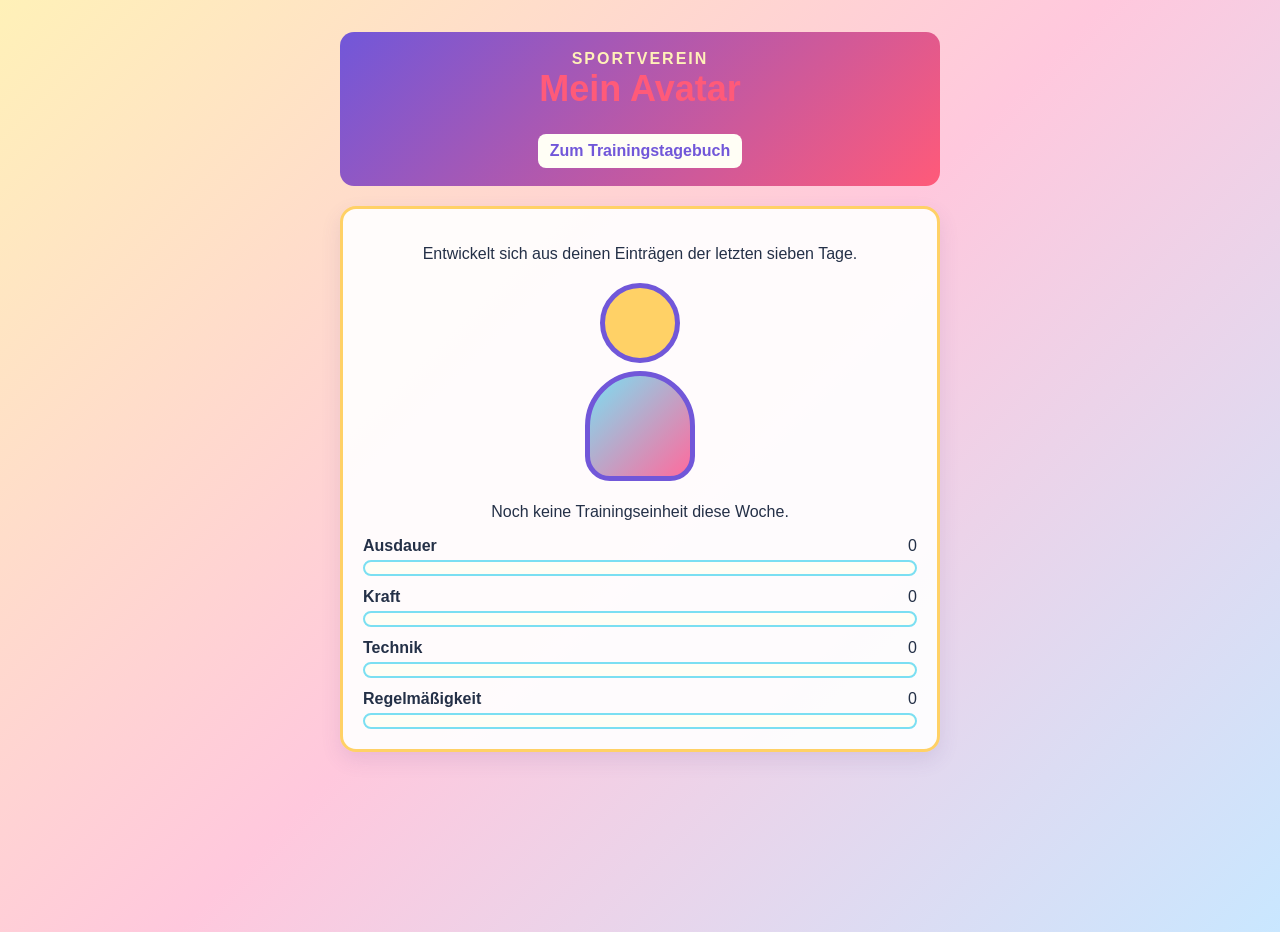
==== avatar.html @ 145b6bbf "avatar getrennt von der seite" ====
<!DOCTYPE html>
<html lang="de">
<head>
  <meta charset="UTF-8">
  <meta name="viewport" content="width=device-width, initial-scale=1.0">
  <title>Mein Avatar</title>
  <link rel="stylesheet" href="style.css">
</head>
<body>
  <main class="container">
    <header class="page-header">
      <p class="club-name">SPORTVEREIN</p>
      <h1>Mein Avatar</h1>
      <a class="back-link" href="index.html">Zum Trainingstagebuch</a>
    </header>

    <section class="avatar-card">
      <p>Entwickelt sich aus deinen Einträgen der letzten sieben Tage.</p>

      <div class="avatar">
        <div class="avatar-head"></div>
        <div class="avatar-body"></div>
      </div>

      <p id="training-week">Noch keine Trainingseinheit diese Woche.</p>

      <div class="avatar-stats">
        <p><strong>Ausdauer</strong> <span id="endurance-value">0</span></p>
        <div class="stat-bar"><div id="endurance-bar"></div></div>

        <p><strong>Kraft</strong> <span id="strength-value">0</span></p>
        <div class="stat-bar"><div id="strength-bar"></div></div>

        <p><strong>Technik</strong> <span id="skill-value">0</span></p>
        <div class="stat-bar"><div id="skill-bar"></div></div>

        <p><strong>Regelmäßigkeit</strong> <span id="regularity-value">0</span></p>
        <div class="stat-bar"><div id="regularity-bar"></div></div>
      </div>
    </section>
  </main>

  <script src="script.js"></script>
</body>
</html>
---- style.css ----
* {
  box-sizing: border-box;
}

body {
  margin: 0;
  font-family: "Trebuchet MS", Arial, sans-serif;
  background: linear-gradient(135deg, #fff1b8, #ffc8dd, #c9e7ff);
  color: #243047;
  min-height: 100vh;
}

.container {
  width: calc(100% - 32px);
  max-width: 600px;
  margin: 32px auto;
}

section {
  margin-bottom: 24px;
  padding: 20px;
  background-color: rgba(255, 255, 255, 0.92);
  border: 3px solid #ffd166;
  border-radius: 16px;
  box-shadow: 0 8px 20px rgba(88, 71, 150, 0.12);
}

h1,
h2 {
  margin-top: 0;
}

h1 {
  color: #ff5a79;
  text-align: center;
  font-size: 36px;
}

h2 {
  color: #7157d9;
}

.page-header {
  margin-bottom: 20px;
  padding: 18px;
  border-radius: 14px;
  background: linear-gradient(135deg, #7157d9, #ff5a79);
}

.club-name {
  margin: 0;
  color: #fff1b8;
  text-align: center;
  font-weight: bold;
  letter-spacing: 2px;
}

.avatar-link,
.back-link {
  display: block;
  width: fit-content;
  margin: 14px auto 0;
  padding: 8px 12px;
  border-radius: 8px;
  background: #fffef5;
  color: #7157d9;
  font-weight: bold;
  text-decoration: none;
}

form {
  display: flex;
  flex-direction: column;
  gap: 8px;
}

input,
select {
  width: 100%;
  padding: 10px;
  border: 2px solid #7bdff2;
  border-radius: 8px;
  background-color: #fffef5;
  font-size: 16px;
}

label {
  color: #7157d9;
  font-weight: bold;
}

.duration-field {
  display: flex;
  align-items: center;
  gap: 10px;
}

.duration-field input {
  width: 120px;
}

button {
  padding: 10px 14px;
  border: 0;
  border-radius: 8px;
  background: linear-gradient(135deg, #7157d9, #ff5a79);
  color: white;
  cursor: pointer;
  font-size: 16px;
  font-weight: bold;
}

button:disabled {
  background-color: #aaa;
  cursor: default;
}

#training-list {
  margin: 0;
  padding: 0;
  list-style: none;
}

#training-list li {
  display: grid;
  grid-template-columns: 1fr auto;
  gap: 12px;
  align-items: center;
  padding: 12px 0;
  border-bottom: 2px solid #ffe69c;
}

.delete-button {
  background: #ff6b6b;
  font-size: 14px;
}

.entry-details {
  line-height: 1.5;
}

.avatar-card {
  text-align: center;
  scroll-margin-top: 20px;
}

.avatar {
  width: 150px;
  height: 200px;
  margin: 20px auto;
  position: relative;
}

.avatar-head {
  width: 80px;
  height: 80px;
  margin: 0 auto;
  border: 5px solid #7157d9;
  border-radius: 50%;
  background: #ffd166;
}

.avatar-body {
  width: 110px;
  height: 110px;
  margin: 8px auto 0;
  border: 5px solid #7157d9;
  border-radius: 55px 55px 25px 25px;
  background: linear-gradient(135deg, #7bdff2, #ff6b9d);
}

.avatar-stats {
  text-align: left;
}

.avatar-stats p {
  display: flex;
  justify-content: space-between;
  margin: 12px 0 5px;
}

.stat-bar {
  height: 16px;
  overflow: hidden;
  border: 2px solid #7bdff2;
  border-radius: 8px;
  background: #fffef5;
}

.stat-bar div {
  height: 100%;
  width: 0;
  background: linear-gradient(90deg, #ffd166, #ff6b9d);
  transition: width 0.2s;
}
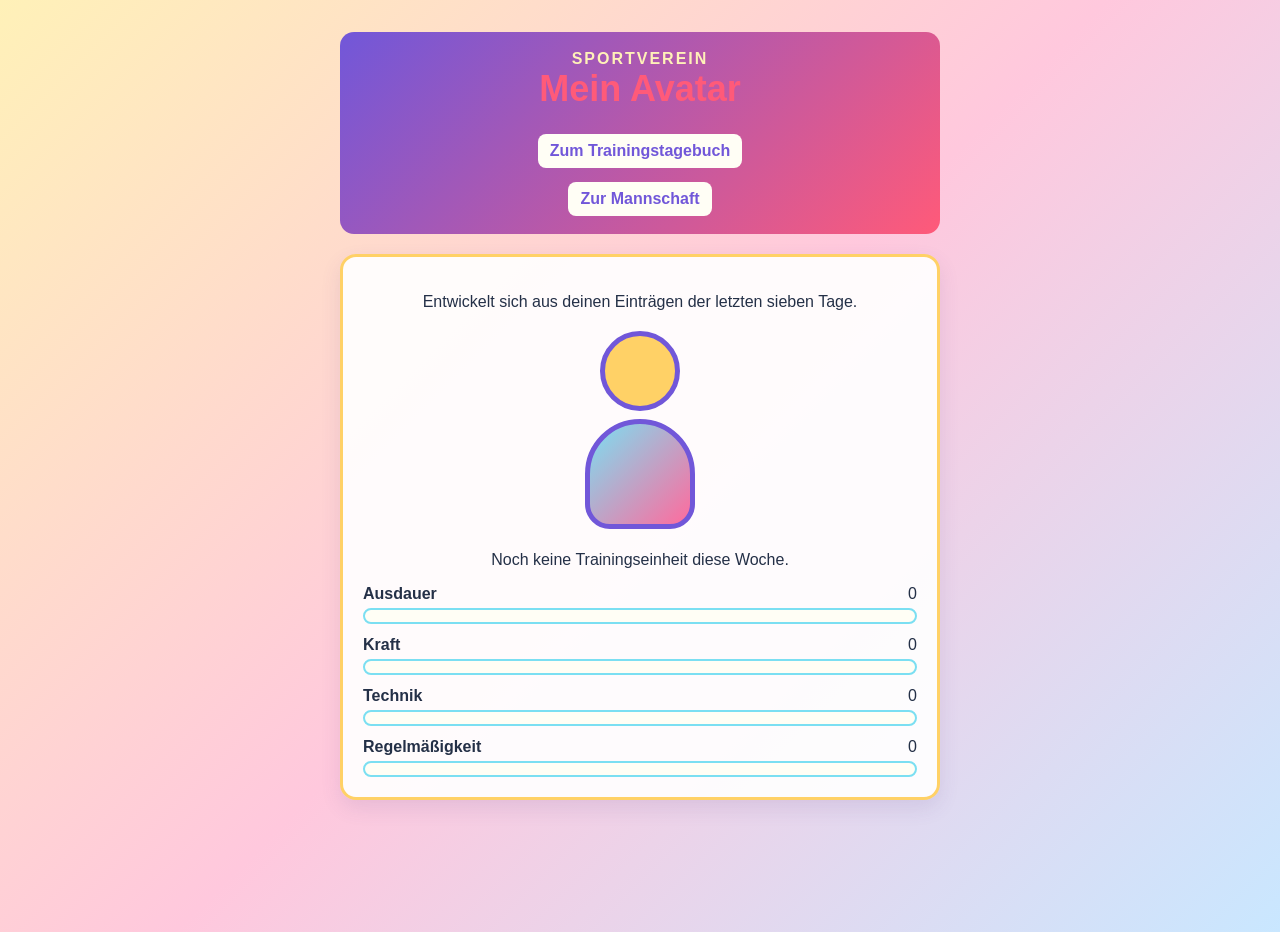
==== commit c8ff2e27: "team aspekt hinzugefügt" ====
--- a/avatar.html
+++ b/avatar.html
@@ -12,6 +12,7 @@
       <p class="club-name">SPORTVEREIN</p>
       <h1>Mein Avatar</h1>
       <a class="back-link" href="index.html">Zum Trainingstagebuch</a>
+      <a class="back-link" href="mannschaft.html">Zur Mannschaft</a>
     </header>
 
     <section class="avatar-card">
--- a/style.css
+++ b/style.css
@@ -192,4 +192,25 @@
   width: 0;
   background: linear-gradient(90deg, #ffd166, #ff6b9d);
   transition: width 0.2s;
+}
+
+.team-card {
+  text-align: center;
+}
+
+.team-stats {
+  text-align: left;
+}
+
+.story-stage {
+  margin: 20px 0;
+  padding: 16px;
+  border: 3px solid #7bdff2;
+  border-radius: 14px;
+  background: linear-gradient(135deg, #fffef5, #c9e7ff);
+}
+
+.story-stage h3 {
+  margin-top: 0;
+  color: #7157d9;
 }
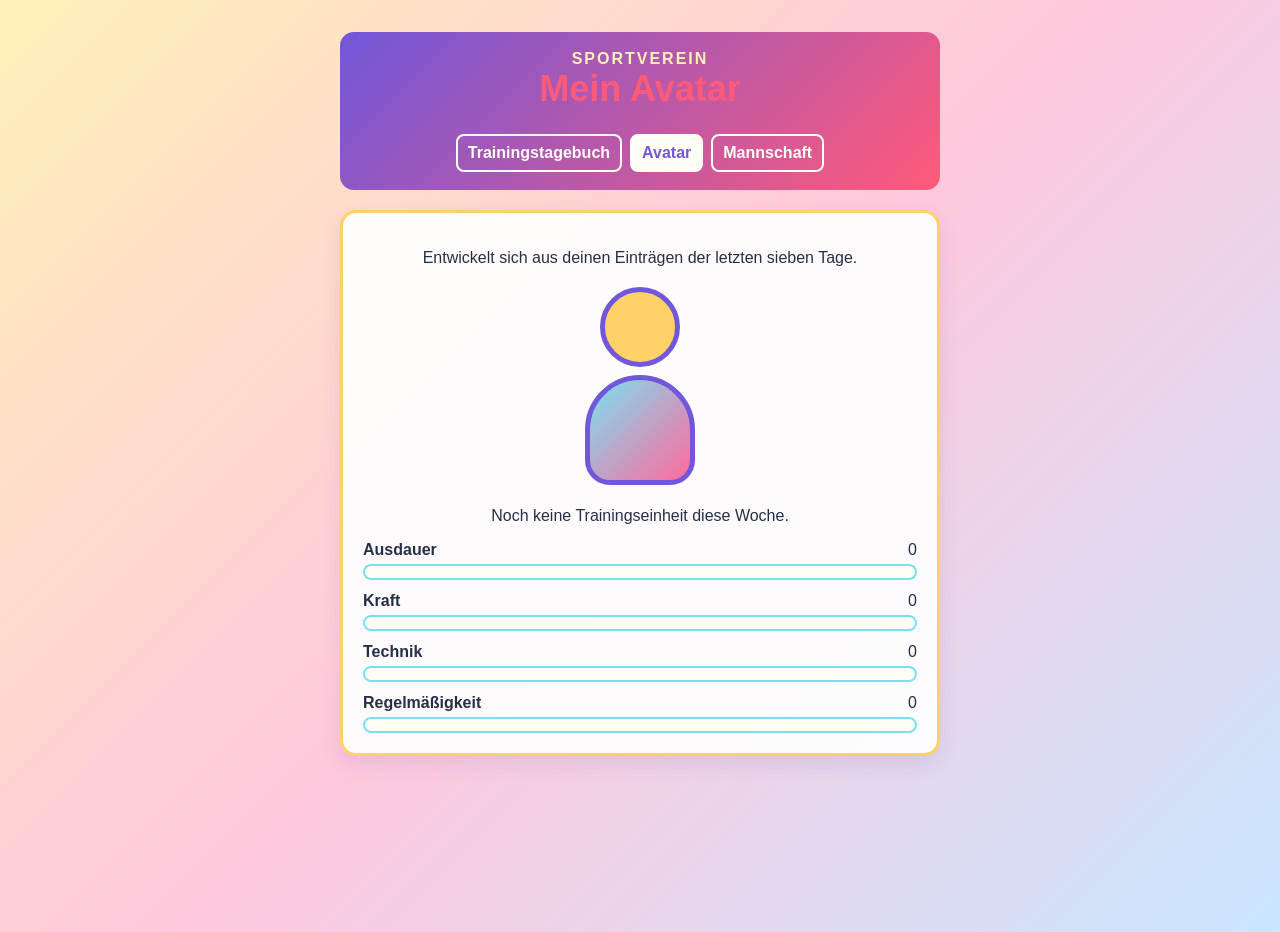
==== commit 6d75524d: "3 seiten immer sichtbar" ====
--- a/avatar.html
+++ b/avatar.html
@@ -11,8 +11,11 @@
     <header class="page-header">
       <p class="club-name">SPORTVEREIN</p>
       <h1>Mein Avatar</h1>
-      <a class="back-link" href="index.html">Zum Trainingstagebuch</a>
-      <a class="back-link" href="mannschaft.html">Zur Mannschaft</a>
+      <nav class="main-navigation">
+        <a href="index.html">Trainingstagebuch</a>
+        <a class="active" href="avatar.html">Avatar</a>
+        <a href="mannschaft.html">Mannschaft</a>
+      </nav>
     </header>
 
     <section class="avatar-card">
--- a/style.css
+++ b/style.css
@@ -68,6 +68,28 @@
   text-decoration: none;
 }
 
+.main-navigation {
+  display: flex;
+  justify-content: center;
+  gap: 8px;
+  margin-top: 14px;
+}
+
+.main-navigation a {
+  padding: 8px 10px;
+  border: 2px solid #fffef5;
+  border-radius: 8px;
+  color: #fffef5;
+  font-weight: bold;
+  text-decoration: none;
+  text-align: center;
+}
+
+.main-navigation a.active {
+  background: #fffef5;
+  color: #7157d9;
+}
+
 form {
   display: flex;
   flex-direction: column;
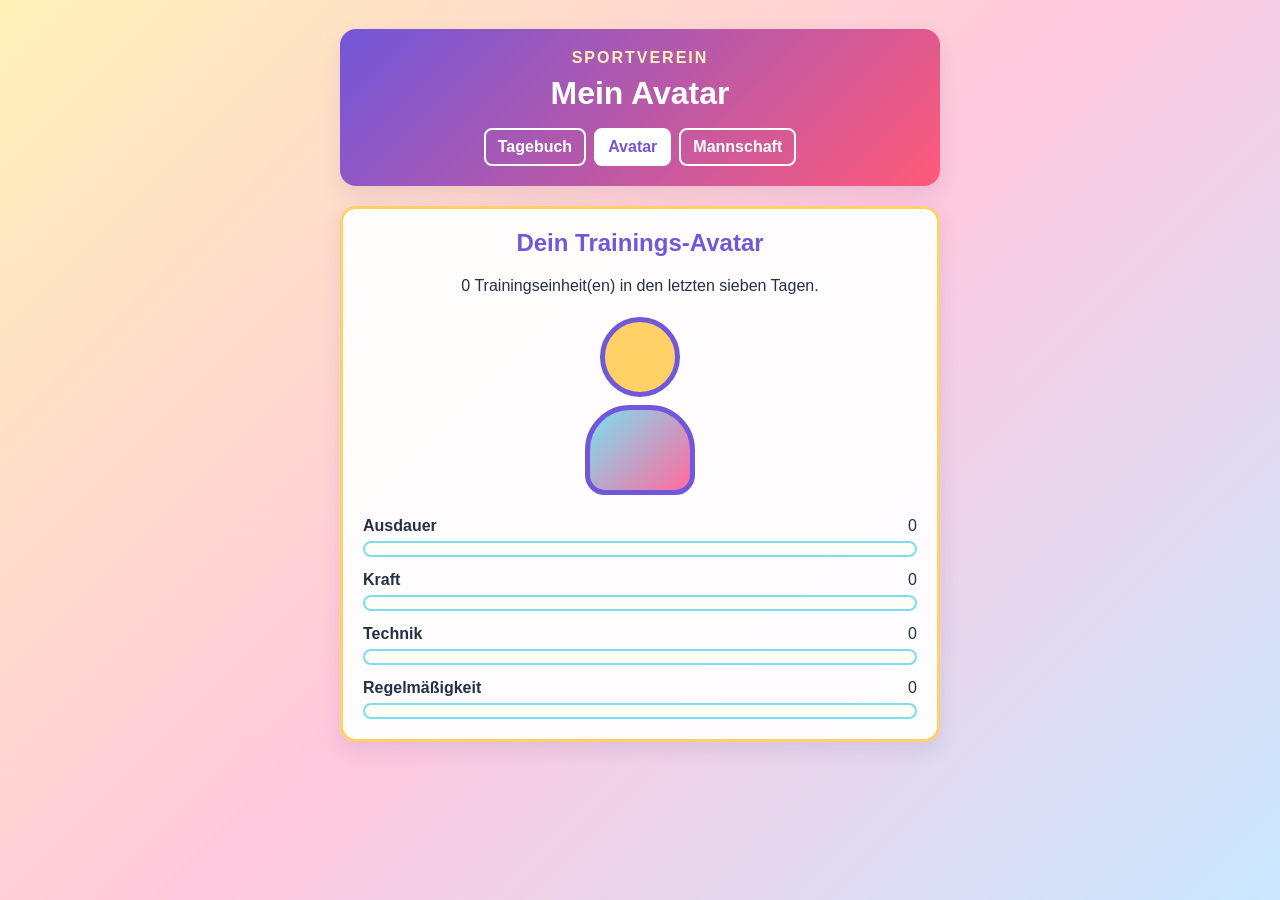
==== commit 97e830e5: "avatar, mannschaft etc hinzugefügt" ====
--- a/avatar.html
+++ b/avatar.html
@@ -11,39 +11,33 @@
     <header class="page-header">
       <p class="club-name">SPORTVEREIN</p>
       <h1>Mein Avatar</h1>
-      <nav class="main-navigation">
-        <a href="index.html">Trainingstagebuch</a>
+      <nav class="main-navigation" aria-label="Hauptnavigation">
+        <a href="index.html">Tagebuch</a>
         <a class="active" href="avatar.html">Avatar</a>
         <a href="mannschaft.html">Mannschaft</a>
       </nav>
     </header>
 
     <section class="avatar-card">
-      <p>Entwickelt sich aus deinen Einträgen der letzten sieben Tage.</p>
-
-      <div class="avatar">
+      <h2>Dein Trainings-Avatar</h2>
+      <p id="training-week">Deine Werte richten sich nach den letzten sieben Tagen.</p>
+      <div class="avatar" aria-label="Einfache Avatar-Darstellung">
         <div class="avatar-head"></div>
         <div class="avatar-body"></div>
       </div>
 
-      <p id="training-week">Noch keine Trainingseinheit diese Woche.</p>
-
       <div class="avatar-stats">
-        <p><strong>Ausdauer</strong> <span id="endurance-value">0</span></p>
+        <p><strong>Ausdauer</strong><span id="endurance-value">0</span></p>
         <div class="stat-bar"><div id="endurance-bar"></div></div>
-
-        <p><strong>Kraft</strong> <span id="strength-value">0</span></p>
+        <p><strong>Kraft</strong><span id="strength-value">0</span></p>
         <div class="stat-bar"><div id="strength-bar"></div></div>
-
-        <p><strong>Technik</strong> <span id="skill-value">0</span></p>
+        <p><strong>Technik</strong><span id="skill-value">0</span></p>
         <div class="stat-bar"><div id="skill-bar"></div></div>
-
-        <p><strong>Regelmäßigkeit</strong> <span id="regularity-value">0</span></p>
+        <p><strong>Regelmäßigkeit</strong><span id="regularity-value">0</span></p>
         <div class="stat-bar"><div id="regularity-bar"></div></div>
       </div>
     </section>
   </main>
-
   <script src="script.js"></script>
 </body>
 </html>
--- a/style.css
+++ b/style.css
@@ -3,97 +3,86 @@
 }
 
 body {
-  margin: 0;
-  font-family: "Trebuchet MS", Arial, sans-serif;
+  min-height: 100vh;
+  margin: 0;
+  padding: 1px 0;
   background: linear-gradient(135deg, #fff1b8, #ffc8dd, #c9e7ff);
   color: #243047;
-  min-height: 100vh;
+  font-family: "Trebuchet MS", Arial, sans-serif;
+  font-size: 16px;
 }
 
 .container {
   width: calc(100% - 32px);
   max-width: 600px;
-  margin: 32px auto;
-}
-
+  margin: 28px auto;
+}
+
+.page-header,
 section {
-  margin-bottom: 24px;
+  margin-bottom: 20px;
   padding: 20px;
-  background-color: rgba(255, 255, 255, 0.92);
   border: 3px solid #ffd166;
   border-radius: 16px;
+  background: rgba(255, 255, 255, 0.94);
   box-shadow: 0 8px 20px rgba(88, 71, 150, 0.12);
 }
 
-h1,
+.page-header {
+  border: 0;
+  background: linear-gradient(135deg, #7157d9, #ff5a79);
+  color: white;
+  text-align: center;
+}
+
+.club-name {
+  margin: 0;
+  color: #fff1b8;
+  font-weight: bold;
+  letter-spacing: 2px;
+}
+
+h1 {
+  margin: 8px 0 16px;
+  font-size: 32px;
+}
+
 h2 {
   margin-top: 0;
-}
-
-h1 {
-  color: #ff5a79;
-  text-align: center;
-  font-size: 36px;
-}
-
-h2 {
-  color: #7157d9;
-}
-
-.page-header {
-  margin-bottom: 20px;
-  padding: 18px;
-  border-radius: 14px;
-  background: linear-gradient(135deg, #7157d9, #ff5a79);
-}
-
-.club-name {
-  margin: 0;
-  color: #fff1b8;
-  text-align: center;
-  font-weight: bold;
-  letter-spacing: 2px;
-}
-
-.avatar-link,
-.back-link {
-  display: block;
-  width: fit-content;
-  margin: 14px auto 0;
+  color: #7157d9;
+}
+
+.main-navigation {
+  display: flex;
+  justify-content: center;
+  flex-wrap: wrap;
+  gap: 8px;
+}
+
+.main-navigation a {
   padding: 8px 12px;
-  border-radius: 8px;
-  background: #fffef5;
-  color: #7157d9;
+  border: 2px solid white;
+  border-radius: 8px;
+  color: white;
   font-weight: bold;
   text-decoration: none;
 }
 
-.main-navigation {
-  display: flex;
-  justify-content: center;
-  gap: 8px;
-  margin-top: 14px;
-}
-
-.main-navigation a {
-  padding: 8px 10px;
-  border: 2px solid #fffef5;
-  border-radius: 8px;
-  color: #fffef5;
-  font-weight: bold;
-  text-decoration: none;
-  text-align: center;
-}
-
 .main-navigation a.active {
-  background: #fffef5;
+  background: white;
   color: #7157d9;
 }
 
 form {
   display: flex;
   flex-direction: column;
-  gap: 8px;
+  gap: 9px;
+}
+
+label {
+  margin-top: 6px;
+  color: #7157d9;
+  font-weight: bold;
 }
 
 input,
@@ -102,75 +91,63 @@
   padding: 10px;
   border: 2px solid #7bdff2;
   border-radius: 8px;
-  background-color: #fffef5;
-  font-size: 16px;
-}
-
-label {
-  color: #7157d9;
-  font-weight: bold;
-}
-
-.duration-field {
-  display: flex;
-  align-items: center;
-  gap: 10px;
-}
-
-.duration-field input {
-  width: 120px;
+  background: #fffef5;
+  color: #243047;
+  font: inherit;
 }
 
 button {
-  padding: 10px 14px;
+  padding: 11px 14px;
   border: 0;
   border-radius: 8px;
   background: linear-gradient(135deg, #7157d9, #ff5a79);
   color: white;
   cursor: pointer;
-  font-size: 16px;
-  font-weight: bold;
-}
-
-button:disabled {
-  background-color: #aaa;
-  cursor: default;
-}
-
-#training-list {
+  font: inherit;
+  font-weight: bold;
+}
+
+button:hover {
+  filter: brightness(0.95);
+}
+
+.message {
+  margin: 0;
+  color: #b83232;
+}
+
+.entry-list {
   margin: 0;
   padding: 0;
   list-style: none;
 }
 
-#training-list li {
-  display: grid;
-  grid-template-columns: 1fr auto;
+.entry-list li {
+  display: flex;
+  justify-content: space-between;
+  align-items: center;
   gap: 12px;
-  align-items: center;
   padding: 12px 0;
   border-bottom: 2px solid #ffe69c;
 }
 
+.entry-details {
+  line-height: 1.5;
+}
+
 .delete-button {
+  flex-shrink: 0;
   background: #ff6b6b;
   font-size: 14px;
 }
 
-.entry-details {
-  line-height: 1.5;
-}
-
 .avatar-card {
   text-align: center;
-  scroll-margin-top: 20px;
 }
 
 .avatar {
   width: 150px;
-  height: 200px;
-  margin: 20px auto;
-  position: relative;
+  margin: 22px auto;
 }
 
 .avatar-head {
@@ -184,10 +161,10 @@
 
 .avatar-body {
   width: 110px;
-  height: 110px;
+  height: 90px;
   margin: 8px auto 0;
   border: 5px solid #7157d9;
-  border-radius: 55px 55px 25px 25px;
+  border-radius: 45px 45px 20px 20px;
   background: linear-gradient(135deg, #7bdff2, #ff6b9d);
 }
 
@@ -195,10 +172,12 @@
   text-align: left;
 }
 
-.avatar-stats p {
+.avatar-stats p,
+.team-stats p {
   display: flex;
   justify-content: space-between;
-  margin: 12px 0 5px;
+  gap: 12px;
+  margin: 14px 0 6px;
 }
 
 .stat-bar {
@@ -210,22 +189,13 @@
 }
 
 .stat-bar div {
+  width: 0;
   height: 100%;
-  width: 0;
   background: linear-gradient(90deg, #ffd166, #ff6b9d);
-  transition: width 0.2s;
-}
-
-.team-card {
-  text-align: center;
-}
-
-.team-stats {
-  text-align: left;
 }
 
 .story-stage {
-  margin: 20px 0;
+  margin-top: 22px;
   padding: 16px;
   border: 3px solid #7bdff2;
   border-radius: 14px;
@@ -235,4 +205,19 @@
 .story-stage h3 {
   margin-top: 0;
   color: #7157d9;
+}
+
+@media (max-width: 420px) {
+  .page-header,
+  section {
+    padding: 16px;
+  }
+
+  h1 {
+    font-size: 26px;
+  }
+
+  .entry-list li {
+    align-items: flex-start;
+  }
 }
